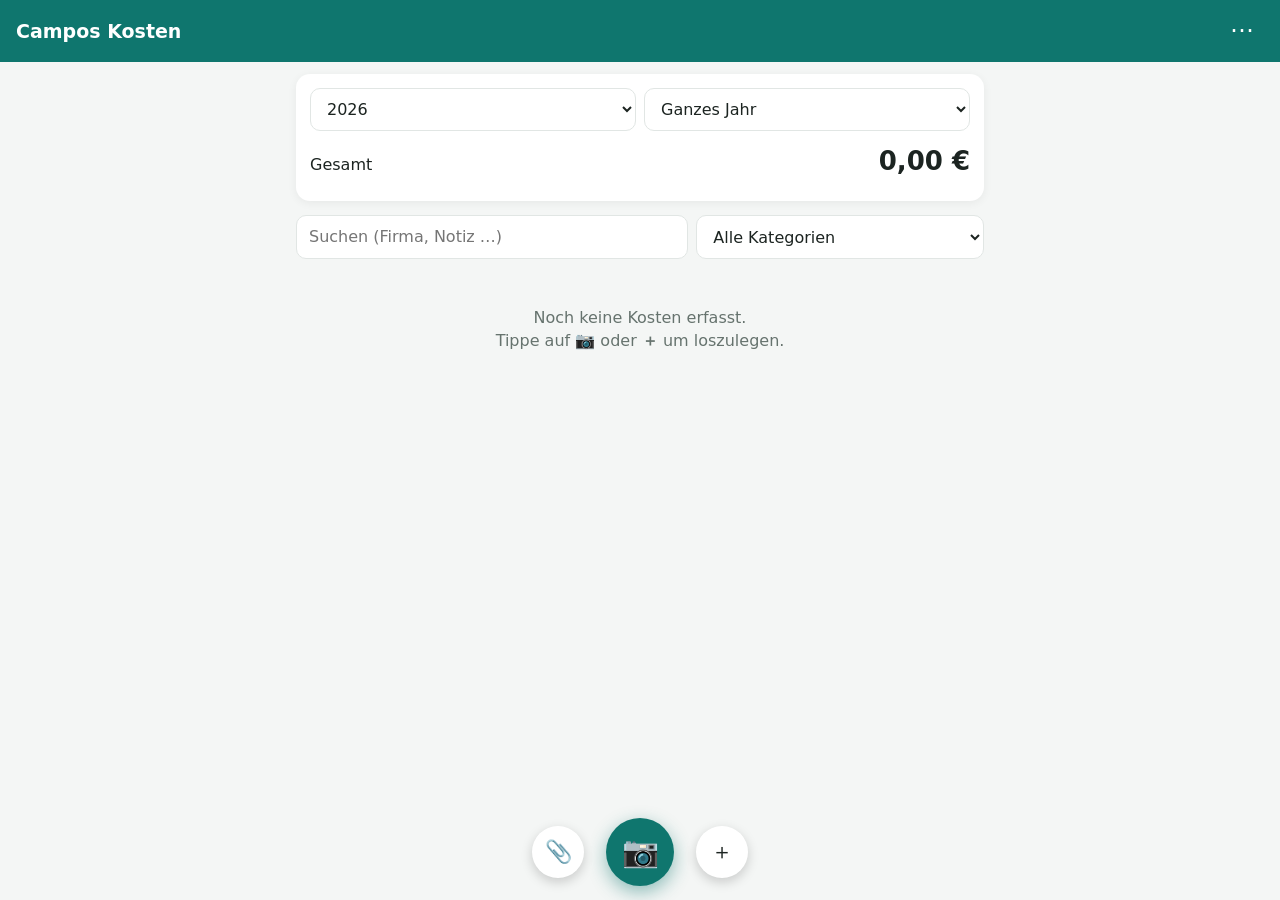
==== index.html @ fda7fda5 "Campos Kosten: PWA zum Erfassen von Hauskosten per Foto, PDF und E-Mail Co-Authored-By: Claude Opus " ====
<!doctype html>
<html lang="de">
<head>
<meta charset="utf-8">
<meta name="viewport" content="width=device-width, initial-scale=1, viewport-fit=cover">
<meta name="theme-color" content="#0f766e">
<meta name="apple-mobile-web-app-capable" content="yes">
<meta name="apple-mobile-web-app-title" content="Campos Kosten">
<title>Campos Kosten</title>
<link rel="manifest" href="manifest.webmanifest">
<link rel="icon" href="icon.svg" type="image/svg+xml">
<link rel="apple-touch-icon" href="icon.svg">
<link rel="stylesheet" href="styles.css">
</head>
<body>
<header class="top">
  <h1>Campos Kosten</h1>
  <button id="btnMenu" class="icon-btn" aria-label="Menü">⋯</button>
</header>

<main>
  <!-- Übersicht -->
  <section id="view-list" class="view active">
    <div class="summary">
      <div class="filters">
        <select id="fYear" aria-label="Jahr"></select>
        <select id="fMonth" aria-label="Monat">
          <option value="">Ganzes Jahr</option>
          <option value="01">Januar</option><option value="02">Februar</option><option value="03">März</option>
          <option value="04">April</option><option value="05">Mai</option><option value="06">Juni</option>
          <option value="07">Juli</option><option value="08">August</option><option value="09">September</option>
          <option value="10">Oktober</option><option value="11">November</option><option value="12">Dezember</option>
        </select>
      </div>
      <div class="total"><span>Gesamt</span><strong id="sumTotal">0,00 €</strong></div>
      <div id="catBars" class="cat-bars"></div>
    </div>
    <div class="list-head">
      <input id="fSearch" type="search" placeholder="Suchen (Firma, Notiz …)">
      <select id="fCat" aria-label="Kategorie"><option value="">Alle Kategorien</option></select>
    </div>
    <ul id="list" class="list"></ul>
    <p id="empty" class="empty">Noch keine Kosten erfasst.<br>Tippe auf <b>📷</b> oder <b>＋</b> um loszulegen.</p>
  </section>

  <!-- Erfassen / Bearbeiten -->
  <section id="view-edit" class="view">
    <form id="form" autocomplete="off">
      <div id="preview" class="preview"></div>
      <div id="ocrStatus" class="ocr-status" hidden></div>
      <label>Betrag (€)
        <input id="iAmount" name="amount" inputmode="decimal" placeholder="0,00" required>
      </label>
      <label>Kategorie</label>
      <div id="catPicker" class="cat-picker"></div>
      <label>Datum
        <input id="iDate" name="date" type="date" required>
      </label>
      <label>Firma / Lieferant
        <input id="iVendor" name="vendor" list="vendors" placeholder="z. B. Endesa">
        <datalist id="vendors"></datalist>
      </label>
      <label>Rechnungsnr.
        <input id="iInvoice" name="invoice" placeholder="optional">
      </label>
      <label>Notiz
        <textarea id="iNote" name="note" rows="2" placeholder="optional"></textarea>
      </label>
      <label class="check"><input id="iPaid" type="checkbox" checked> bezahlt</label>
      <div class="form-actions">
        <button type="button" id="btnCancel" class="secondary">Abbrechen</button>
        <button type="button" id="btnDelete" class="danger" hidden>Löschen</button>
        <button type="submit" class="primary">Speichern</button>
      </div>
      <details id="ocrTextBox" hidden><summary>Erkannter Text</summary><pre id="ocrText"></pre></details>
    </form>
  </section>
</main>

<!-- Schnell-Aktionen -->
<nav class="fab-bar" id="fabBar">
  <button id="btnImport" class="fab small" title="Rechnung / E-Mail importieren">📎</button>
  <button id="btnCamera" class="fab" title="Foto aufnehmen">📷</button>
  <button id="btnManual" class="fab small" title="Manuell erfassen">＋</button>
</nav>

<input id="camInput" type="file" accept="image/*" capture="environment" hidden>
<input id="fileInput" type="file" accept="image/*,application/pdf,.eml,message/rfc822,text/plain" multiple hidden>
<input id="restoreInput" type="file" accept="application/json,.json" hidden>

<!-- Menü -->
<dialog id="menu">
  <h2>Menü</h2>
  <button data-act="csv">📊 Export als CSV (Excel)</button>
  <button data-act="backup">💾 Backup speichern (inkl. Belege)</button>
  <button data-act="restore">♻️ Backup wiederherstellen</button>
  <button data-act="paste">📧 E-Mail-Text einfügen</button>
  <button data-act="cats">🏷️ Kategorien verwalten</button>
  <button data-act="close" class="secondary">Schließen</button>
</dialog>

<dialog id="pasteDlg">
  <h2>E-Mail-Text einfügen</h2>
  <p class="hint">Text der Rechnungs-E-Mail hier einfügen – Betrag, Datum und Kategorie werden erkannt.</p>
  <textarea id="pasteText" rows="10"></textarea>
  <div class="form-actions">
    <button class="secondary" data-close>Abbrechen</button>
    <button class="primary" id="pasteGo">Übernehmen</button>
  </div>
</dialog>

<dialog id="catsDlg">
  <h2>Kategorien</h2>
  <ul id="catEditList" class="cat-edit"></ul>
  <div class="row">
    <input id="newCatName" placeholder="Neue Kategorie">
    <button id="addCat" class="primary">Hinzufügen</button>
  </div>
  <div class="form-actions"><button class="secondary" data-close>Fertig</button></div>
</dialog>

<dialog id="viewer">
  <div id="viewerBody"></div>
  <div class="form-actions"><button class="secondary" data-close>Schließen</button></div>
</dialog>

<div id="toast" class="toast" role="status"></div>

<script src="db.js"></script>
<script src="parse.js"></script>
<script src="app.js"></script>
</body>
</html>
---- styles.css ----
:root{
  --bg:#f4f6f5; --card:#fff; --text:#1c2421; --muted:#66736e; --line:#e1e6e4;
  --brand:#0f766e; --brand-2:#14b8a6; --danger:#c0392b;
  --radius:14px; --shadow:0 2px 10px rgba(0,0,0,.06);
}
@media (prefers-color-scheme: dark){
  :root{ --bg:#101615; --card:#1a2220; --text:#e7eeeb; --muted:#93a19c; --line:#2a3532; --shadow:none; }
}
*{box-sizing:border-box}
html,body{margin:0;background:var(--bg);color:var(--text);font:16px/1.4 system-ui,-apple-system,"Segoe UI",Roboto,sans-serif}
body{padding-bottom:110px}
.top{position:sticky;top:0;z-index:5;display:flex;align-items:center;justify-content:space-between;
  padding:calc(env(safe-area-inset-top) + 10px) 16px 10px;background:var(--brand);color:#fff}
.top h1{font-size:19px;margin:0;font-weight:650}
.icon-btn{background:none;border:0;color:inherit;font-size:24px;padding:4px 10px;cursor:pointer}
main{max-width:720px;margin:0 auto;padding:12px 16px}
.view{display:none}.view.active{display:block}

.summary{background:var(--card);border-radius:var(--radius);padding:14px;box-shadow:var(--shadow)}
.filters{display:flex;gap:8px}
.filters select{flex:1}
.total{display:flex;justify-content:space-between;align-items:baseline;margin:12px 0 8px}
.total strong{font-size:26px}
.cat-bars{display:grid;gap:8px}
.cat-bar{display:grid;grid-template-columns:1fr auto;gap:2px 8px;font-size:14px;cursor:pointer}
.cat-bar .track{grid-column:1/-1;height:7px;border-radius:4px;background:var(--line);overflow:hidden}
.cat-bar .fill{height:100%;border-radius:4px}
.cat-bar.sel{font-weight:650}

.list-head{display:flex;gap:8px;margin:14px 0 8px}
.list-head input{flex:1.4}.list-head select{flex:1}
.list{list-style:none;margin:0;padding:0;display:grid;gap:8px}
.item{display:flex;gap:12px;align-items:center;background:var(--card);border-radius:12px;padding:10px 12px;box-shadow:var(--shadow);cursor:pointer}
.item .dot{width:38px;height:38px;border-radius:10px;display:grid;place-items:center;font-size:19px;flex:none}
.item .mid{flex:1;min-width:0}
.item .t{font-weight:600;white-space:nowrap;overflow:hidden;text-overflow:ellipsis}
.item .s{font-size:13px;color:var(--muted)}
.item .amt{font-weight:650;white-space:nowrap;text-align:right}
.item .amt small{display:block;font-weight:400;font-size:12px;color:var(--danger)}
.month-sep{font-size:13px;color:var(--muted);margin:8px 2px 0;text-transform:uppercase;letter-spacing:.04em}
.empty{text-align:center;color:var(--muted);margin:40px 0}

input,select,textarea{width:100%;font:inherit;color:var(--text);background:var(--card);border:1px solid var(--line);border-radius:10px;padding:10px 12px}
textarea{resize:vertical}
input:focus,select:focus,textarea:focus{outline:2px solid var(--brand-2);border-color:transparent}
label{display:block;font-size:14px;color:var(--muted);margin:12px 0 4px}
label>input,label>textarea{margin-top:4px;color:var(--text)}
label.check{display:flex;align-items:center;gap:8px;color:var(--text);font-size:16px}
label.check input{width:auto}
#iAmount{font-size:28px;font-weight:650}

.cat-picker{display:grid;grid-template-columns:repeat(auto-fill,minmax(100px,1fr));gap:8px}
.cat-chip{border:2px solid var(--line);background:var(--card);color:var(--text);border-radius:12px;padding:10px 6px;font:inherit;font-size:14px;cursor:pointer;display:flex;flex-direction:column;align-items:center;gap:2px}
.cat-chip span{font-size:22px}
.cat-chip.sel{border-color:var(--c,var(--brand));background:color-mix(in srgb,var(--c,var(--brand)) 14%,var(--card))}

.preview{display:flex;gap:8px;overflow-x:auto}
.preview img{max-height:200px;max-width:100%;border-radius:10px;cursor:zoom-in}
.preview .file{padding:12px;border:1px dashed var(--line);border-radius:10px;font-size:14px;cursor:pointer}
.ocr-status{margin-top:8px;padding:8px 12px;border-radius:10px;background:color-mix(in srgb,var(--brand-2) 15%,var(--card));font-size:14px}
pre{white-space:pre-wrap;font-size:12px;max-height:240px;overflow:auto;background:var(--bg);padding:8px;border-radius:8px}

button{font:inherit;cursor:pointer}
.primary,.secondary,.danger{border:0;border-radius:10px;padding:11px 16px;font-weight:600}
.primary{background:var(--brand);color:#fff}
.secondary{background:var(--line);color:var(--text)}
.danger{background:transparent;color:var(--danger);border:1px solid var(--danger)}
.form-actions{display:flex;gap:8px;justify-content:flex-end;margin-top:18px;flex-wrap:wrap}
.form-actions .danger{margin-right:auto}
.row{display:flex;gap:8px;margin-top:10px}

.fab-bar{position:fixed;left:0;right:0;bottom:0;display:flex;justify-content:center;align-items:center;gap:22px;
  padding:12px 0 calc(env(safe-area-inset-bottom) + 14px);pointer-events:none}
.fab{pointer-events:auto;width:68px;height:68px;border-radius:50%;border:0;background:var(--brand);color:#fff;font-size:30px;box-shadow:0 6px 18px rgba(15,118,110,.45)}
.fab.small{width:52px;height:52px;font-size:22px;background:var(--card);color:var(--text);box-shadow:0 4px 12px rgba(0,0,0,.18)}
body.editing .fab-bar{display:none}

dialog{border:0;border-radius:18px;padding:18px;width:min(92vw,440px);background:var(--card);color:var(--text)}
dialog::backdrop{background:rgba(0,0,0,.45)}
dialog h2{margin:0 0 12px;font-size:18px}
#menu button:not(.secondary){display:block;width:100%;text-align:left;border:0;background:none;color:var(--text);padding:12px 6px;border-bottom:1px solid var(--line)}
#menu .secondary{width:100%;margin-top:12px}
.hint{color:var(--muted);font-size:14px;margin-top:0}
.cat-edit{list-style:none;padding:0;margin:0;display:grid;gap:6px}
.cat-edit li{display:flex;gap:8px;align-items:center}
.cat-edit input[type=color]{width:42px;padding:2px;height:38px}
.cat-edit input.emoji{width:52px;text-align:center}
.cat-edit button{border:0;background:none;color:var(--danger);font-size:20px}
#viewerBody img{max-width:100%}
#viewerBody iframe{width:100%;height:70vh;border:0}

.toast{position:fixed;left:50%;bottom:110px;transform:translateX(-50%) translateY(20px);background:#1c2421;color:#fff;padding:10px 16px;border-radius:10px;opacity:0;transition:.25s;pointer-events:none;max-width:90vw;z-index:20}
.toast.show{opacity:1;transform:translateX(-50%)}
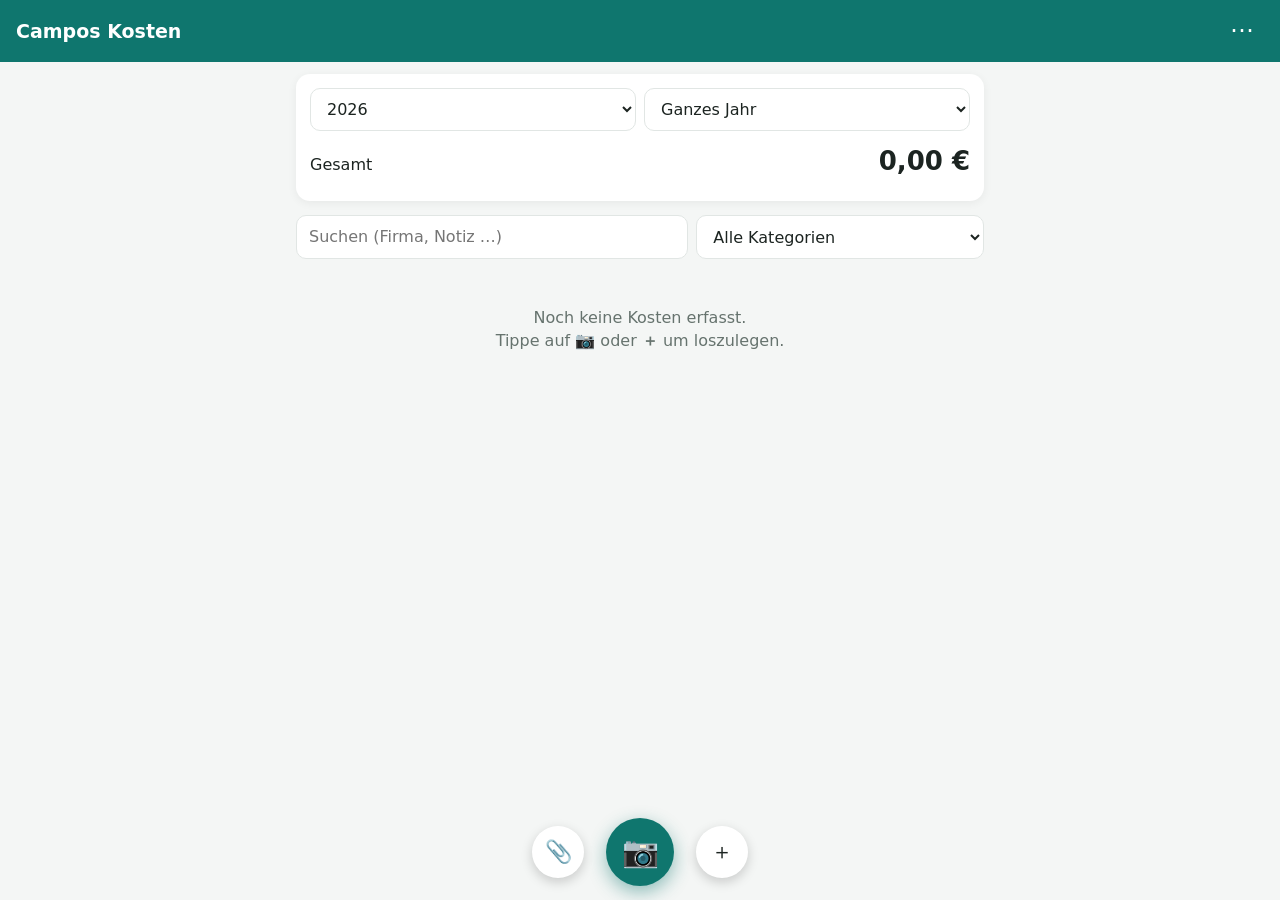
==== commit 4d976cf2: "Import von Rechnungs-Mails aus Outlook / Microsoft 365 Anmeldung per OAuth (PKCE) direkt im Browser," ====
--- a/index.html
+++ b/index.html
@@ -15,7 +15,11 @@
 <body>
 <header class="top">
   <h1>Campos Kosten</h1>
-  <button id="btnMenu" class="icon-btn" aria-label="Menü">⋯</button>
+  <div class="top-actions">
+    <button id="btnMail" class="icon-btn mail-btn" aria-label="Outlook-Posteingang" hidden>📥<span id="mailBadge" class="badge" hidden></span></button>
+    <button id="btnSync" class="icon-btn sync-btn" aria-label="Abgleich" hidden>☁️</button>
+    <button id="btnMenu" class="icon-btn" aria-label="Menü">⋯</button>
+  </div>
 </header>
 
 <main>
@@ -67,6 +71,7 @@
         <textarea id="iNote" name="note" rows="2" placeholder="optional"></textarea>
       </label>
       <label class="check"><input id="iPaid" type="checkbox" checked> bezahlt</label>
+      <p id="iMeta" class="hint"></p>
       <div class="form-actions">
         <button type="button" id="btnCancel" class="secondary">Abbrechen</button>
         <button type="button" id="btnDelete" class="danger" hidden>Löschen</button>
@@ -91,6 +96,8 @@
 <!-- Menü -->
 <dialog id="menu">
   <h2>Menü</h2>
+  <button data-act="mail">📥 Aus Outlook importieren</button>
+  <button data-act="sync">🔄 Gemeinsamer Abgleich</button>
   <button data-act="csv">📊 Export als CSV (Excel)</button>
   <button data-act="backup">💾 Backup speichern (inkl. Belege)</button>
   <button data-act="restore">♻️ Backup wiederherstellen</button>
@@ -119,6 +126,51 @@
   <div class="form-actions"><button class="secondary" data-close>Fertig</button></div>
 </dialog>
 
+<dialog id="syncDlg">
+  <h2>Gemeinsamer Abgleich</h2>
+  <p class="hint">Alle Geräte, die mit demselben <b>privaten</b> GitHub-Repository verbunden sind, sehen dieselben Kosten und Belege.
+    Anleitung siehe README („Gemeinsamer Abgleich“).</p>
+  <form id="syncForm" autocomplete="off">
+    <label>Dein Name (wird bei Einträgen gespeichert)<input id="sName" placeholder="z. B. Christian" required></label>
+    <label>GitHub-Konto (Besitzer des Repos)<input id="sOwner" placeholder="z. B. rt6k6rcwb7-stack" required autocapitalize="off"></label>
+    <label>Daten-Repository<input id="sRepo" value="campos-daten" required autocapitalize="off"></label>
+    <label>Zugriffstoken (Fine-grained, nur dieses Repo, Contents: Read and write)
+      <input id="sToken" type="password" placeholder="github_pat_…" required autocapitalize="off" spellcheck="false"></label>
+    <p id="syncInfo" class="hint"></p>
+    <div class="form-actions">
+      <button type="button" id="syncOff" class="danger" hidden>Trennen</button>
+      <button type="button" class="secondary" data-close>Schließen</button>
+      <button type="submit" class="primary" id="syncSave">Verbinden</button>
+    </div>
+  </form>
+</dialog>
+
+<dialog id="mailDlg">
+  <h2>Outlook-Posteingang</h2>
+  <div id="mailInbox">
+    <p id="mailInfo" class="hint"></p>
+    <ul id="mailList" class="mail-list"></ul>
+    <div class="form-actions">
+      <button type="button" id="mailSettingsBtn" class="secondary">⚙️ Einstellungen</button>
+      <button type="button" id="mailRefresh" class="secondary">↻ Aktualisieren</button>
+      <button type="button" class="primary" data-close>Schließen</button>
+    </div>
+  </div>
+  <form id="mailForm" autocomplete="off" hidden>
+    <p class="hint">Einmalig eine App bei Microsoft registrieren (Anleitung im README, „Import aus Outlook“) und die IDs hier eintragen.</p>
+    <label>Anwendungs-ID (Client ID)<input id="mClient" required placeholder="xxxxxxxx-xxxx-xxxx-xxxx-xxxxxxxxxxxx" autocapitalize="off" spellcheck="false"></label>
+    <label>Verzeichnis-ID (Tenant ID)<input id="mTenant" placeholder="leer = organizations" autocapitalize="off" spellcheck="false"></label>
+    <label>Outlook-Ordner<input id="mFolder" value="Campos" required></label>
+    <label>Umleitungs-URI (bei Microsoft als „Single-Page-Anwendung“ eintragen)<input id="mRedirect" readonly></label>
+    <p id="mailFormInfo" class="hint"></p>
+    <div class="form-actions">
+      <button type="button" id="mailOff" class="danger" hidden>Trennen</button>
+      <button type="button" class="secondary" data-close>Schließen</button>
+      <button type="submit" class="primary">Bei Microsoft anmelden</button>
+    </div>
+  </form>
+</dialog>
+
 <dialog id="viewer">
   <div id="viewerBody"></div>
   <div class="form-actions"><button class="secondary" data-close>Schließen</button></div>
@@ -128,6 +180,8 @@
 
 <script src="db.js"></script>
 <script src="parse.js"></script>
+<script src="sync.js"></script>
+<script src="mail.js"></script>
 <script src="app.js"></script>
 </body>
 </html>
--- a/styles.css
+++ b/styles.css
@@ -12,6 +12,18 @@
 .top{position:sticky;top:0;z-index:5;display:flex;align-items:center;justify-content:space-between;
   padding:calc(env(safe-area-inset-top) + 10px) 16px 10px;background:var(--brand);color:#fff}
 .top h1{font-size:19px;margin:0;font-weight:650}
+.top-actions{display:flex;align-items:center}
+.sync-btn{font-size:20px}
+.sync-btn.busy{animation:spin 1.2s linear infinite}
+@keyframes spin{to{transform:rotate(360deg)}}
+.mail-btn{position:relative;font-size:20px}
+.badge{position:absolute;top:0;right:2px;min-width:17px;height:17px;padding:0 4px;border-radius:9px;background:#ef4444;color:#fff;font-size:11px;font-weight:700;line-height:17px}
+.mail-list{list-style:none;margin:0;padding:0;display:grid;gap:8px;max-height:55vh;overflow:auto}
+.mail-list li{border:1px solid var(--line);border-radius:12px;padding:10px 12px}
+.mail-list .t{font-weight:600}
+.mail-list .s{font-size:13px;color:var(--muted);margin:2px 0 8px}
+.mail-list .acts{display:flex;gap:8px}
+.mail-list .acts button{padding:7px 12px;font-size:14px}
 .icon-btn{background:none;border:0;color:inherit;font-size:24px;padding:4px 10px;cursor:pointer}
 main{max-width:720px;margin:0 auto;padding:12px 16px}
 .view{display:none}.view.active{display:block}
